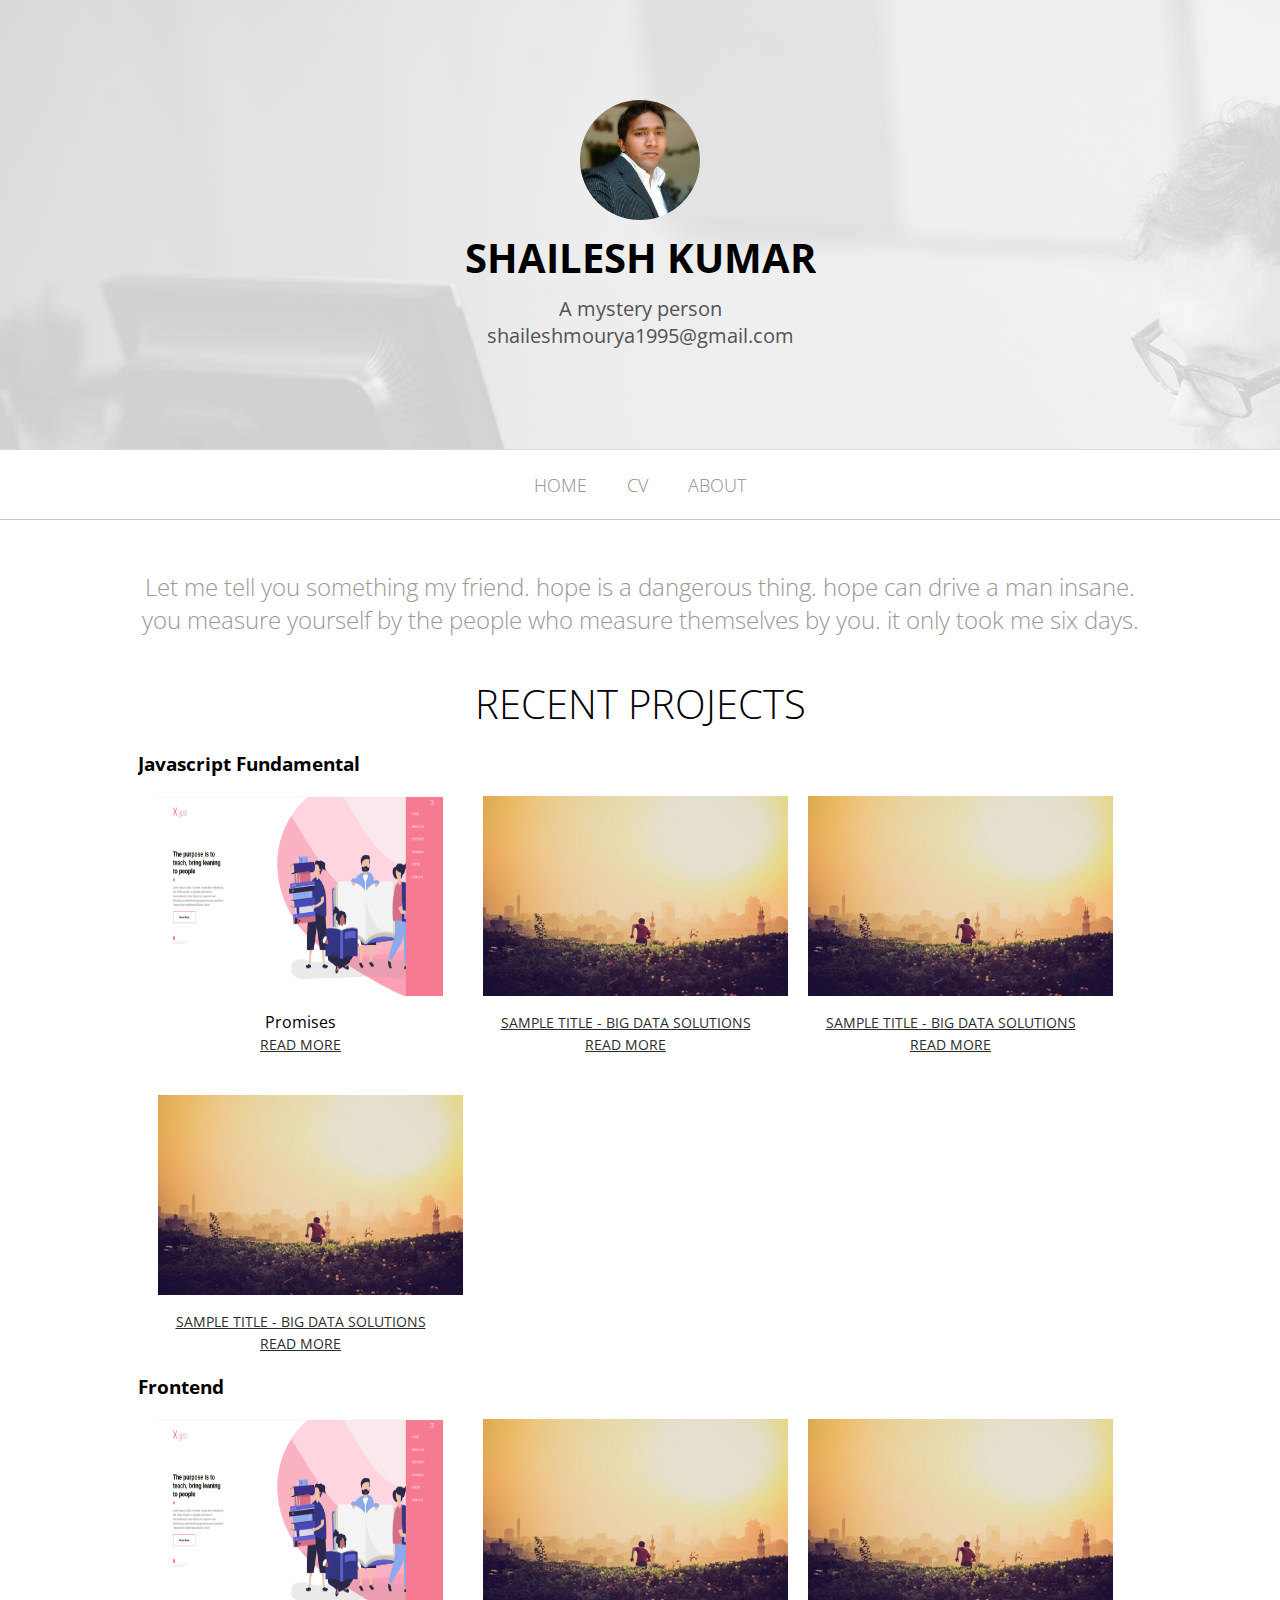
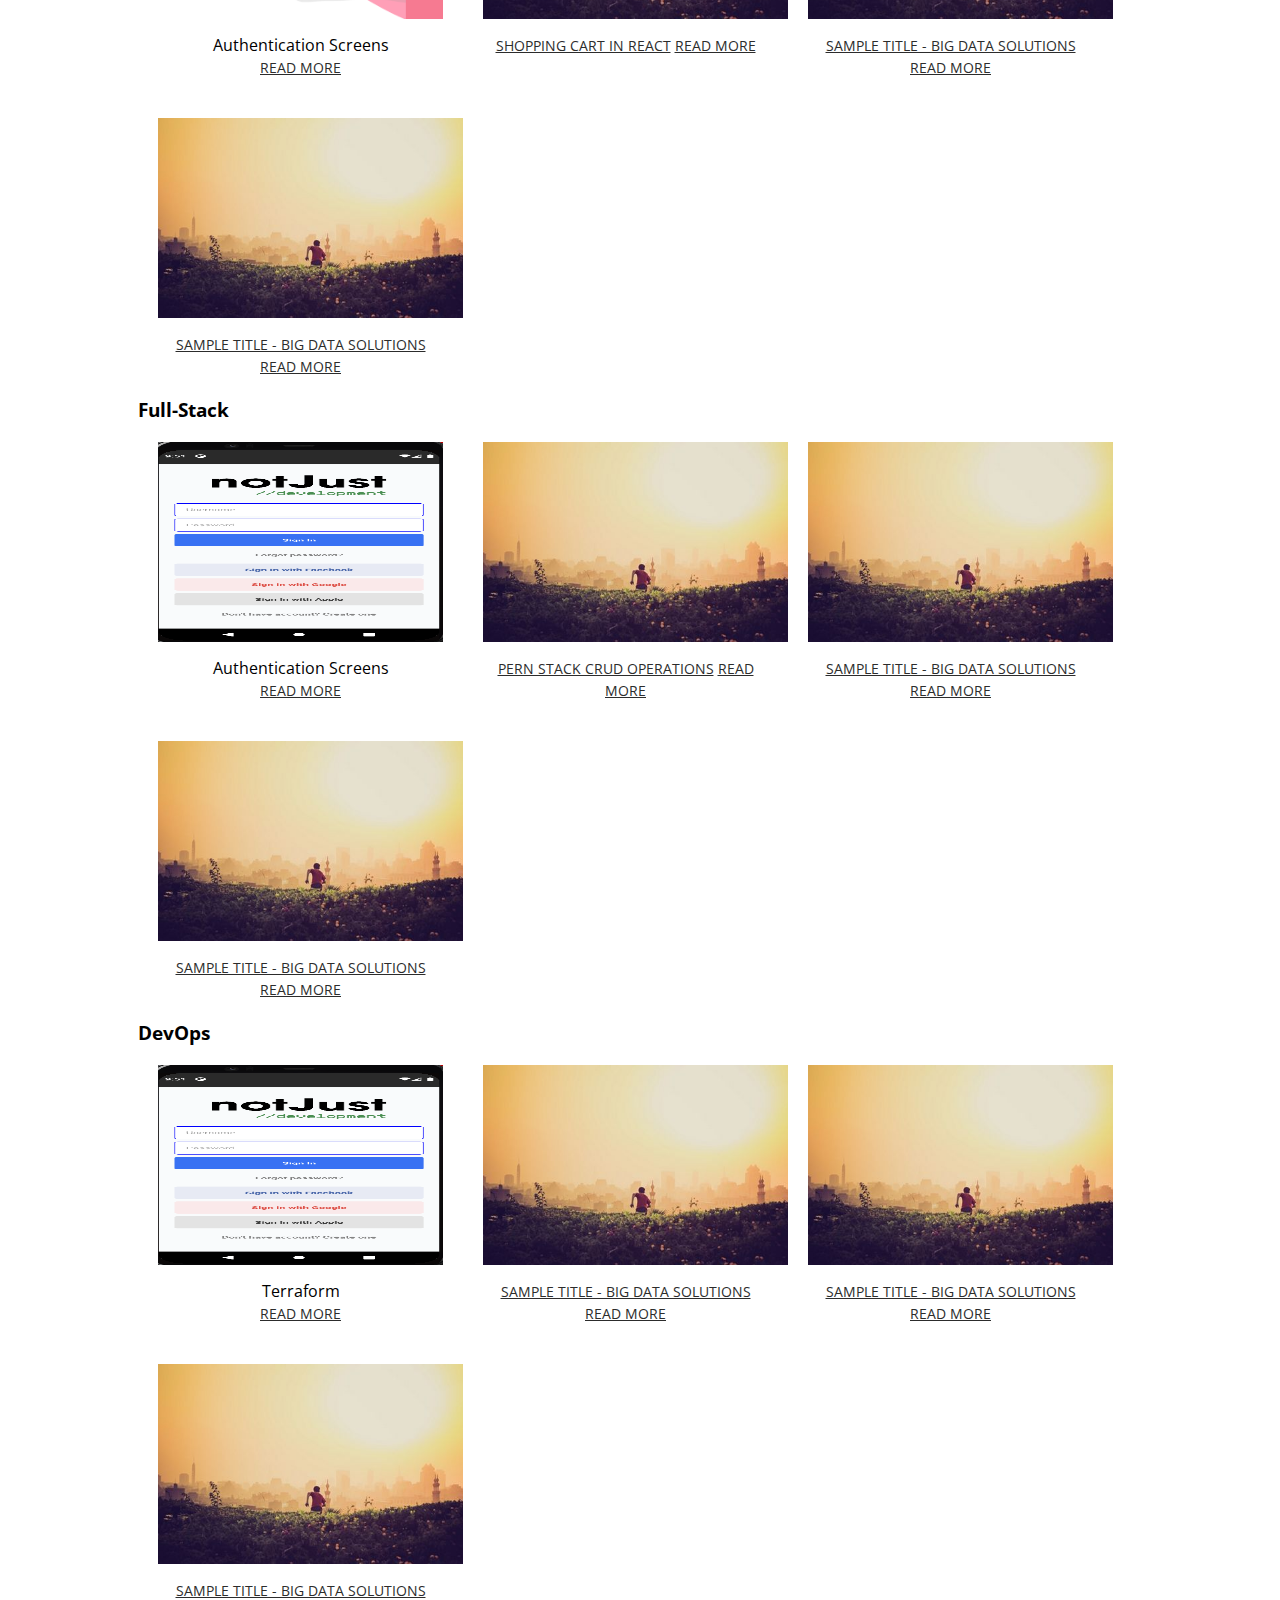
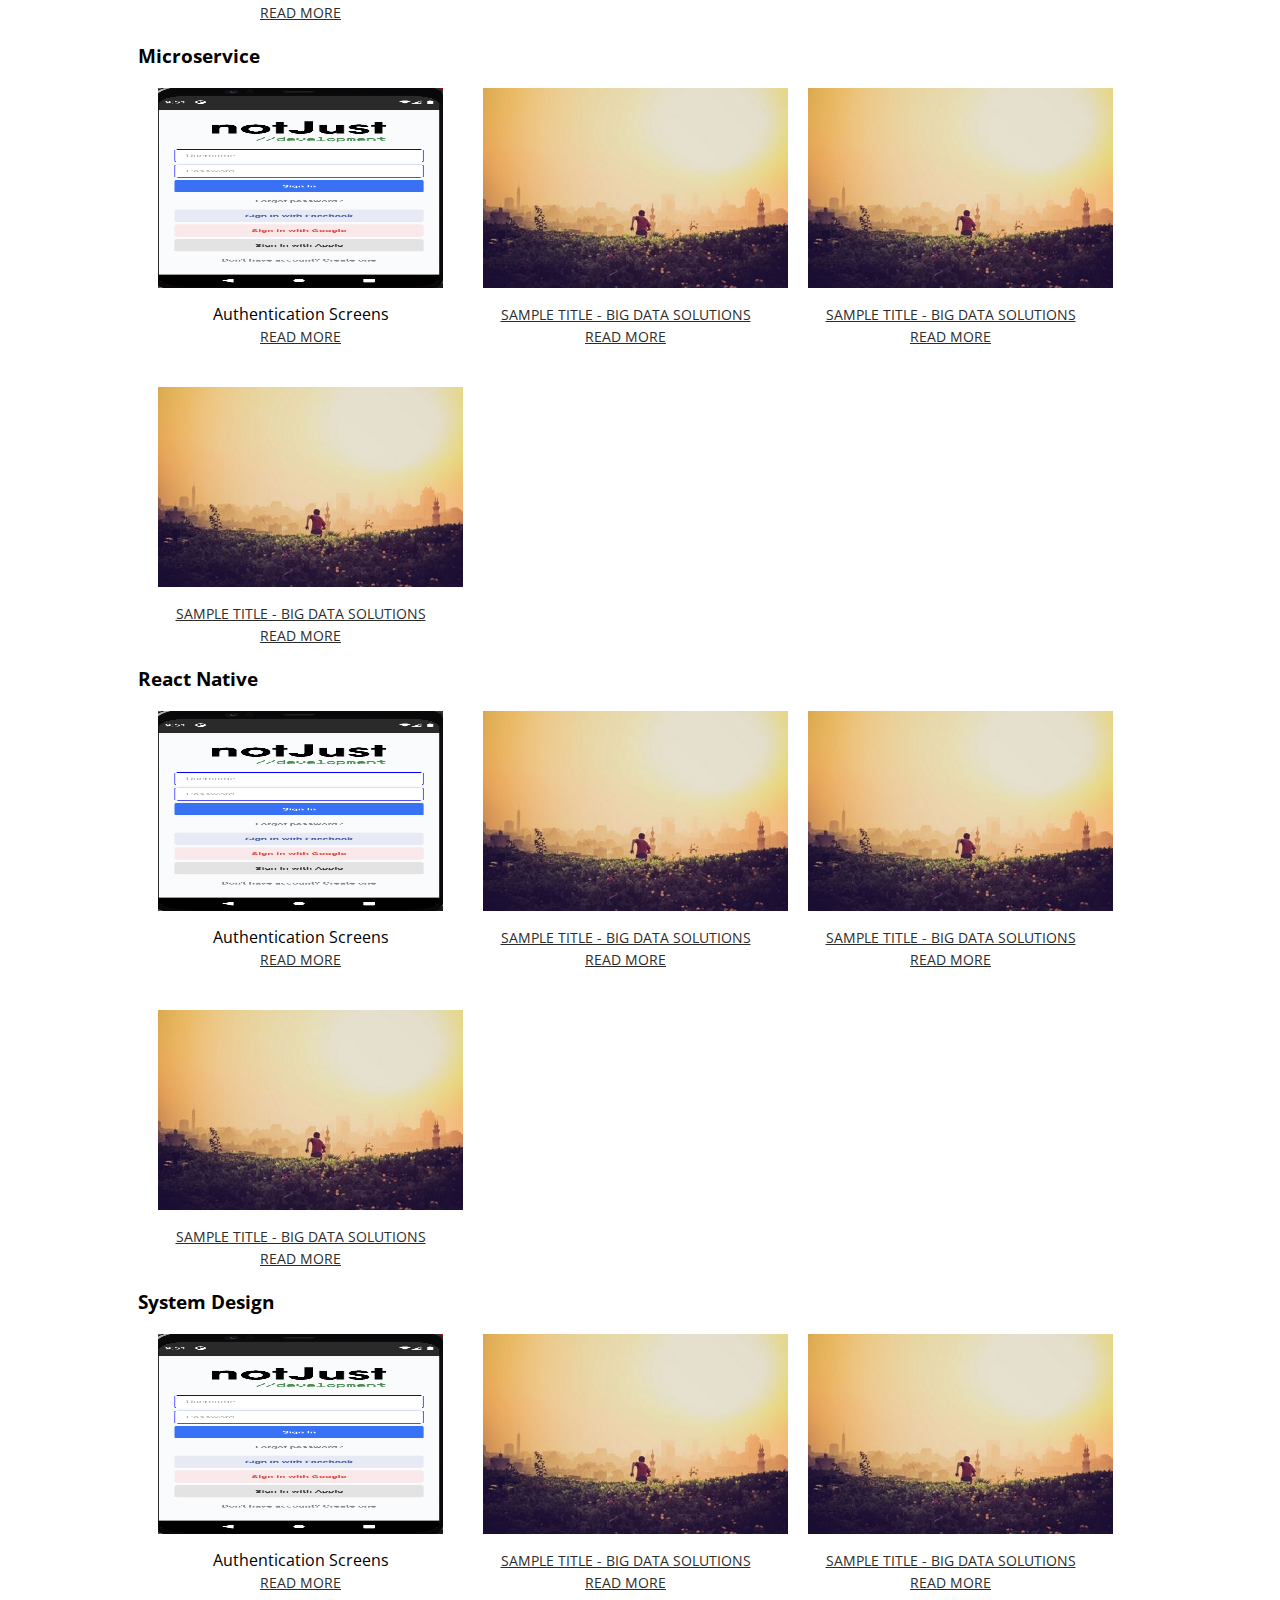
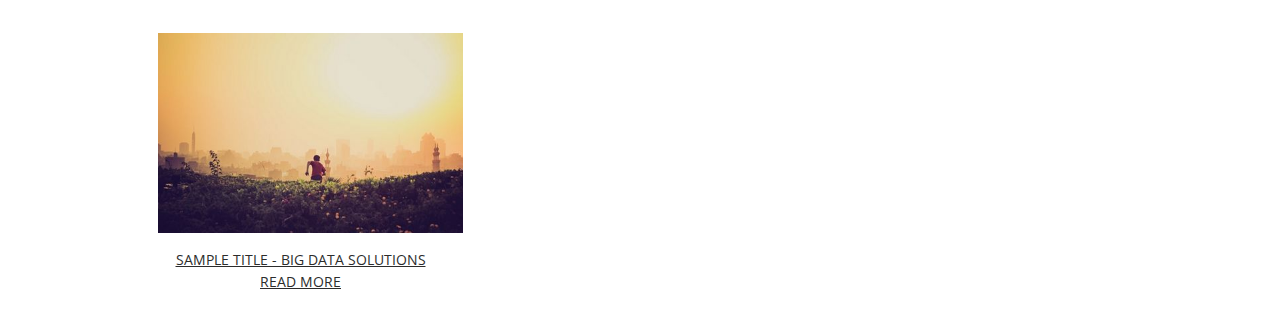
==== myself/index.html @ 5ac6e047 "updated" ====
<!DOCTYPE html>
<html>
  <head>
    <title>SHAILESH KUMAR</title>
    <link rel="stylesheet" href="./style.css" />
  </head>
  <body>
    <header class="header">
      <section class="section-1">
        <img src="./images/shailesh.jpg" />
        <h1>SHAILESH KUMAR</h1>
        <p>A mystery person</p>
        <p>shaileshmourya1995@gmail.com</p>
      </section>
      <section class="section-2">
        <ul class="nav-links">
          <li><a href="#">HOME</a></li>
          <li><a href="cv.html">CV</a></li>
          <li><a href="#">ABOUT</a></li>
          <!-- <li><a href="#">CONTACT</a></li>
                    <li><a href="#">BLOG</a></li> -->
        </ul>
        <div class="container">
          <p class="myself">
            Let me tell you something my friend. hope is a dangerous thing. hope
            can drive a man insane. you measure yourself by the people who
            measure themselves by you. it only took me six days.
          </p>
        </div>
      </section>
    </header>
    <!-- <section class="container">
            <h1 class="services-heading">Services</h1>
            <div class="services">
                <div class="services-content">
                    <h2>Application Development</h2>
                    <p>I don't think they tried to market it to the billionaire, spelunking, base-jumping crowd. i did the same thing to gandhi, he didn't eat for three weeks. i once heard a wise man say there are no perfect men.</p>
                    <a href="#">Read More</a>
                </div>
                <div class="services-content">
                    <h2>Mobile App Development</h2>
                    <p>I don't think they tried to market it to the billionaire, spelunking, base-jumping crowd. i did the same thing to gandhi, he didn't eat for three weeks. i once heard a wise man say there are no perfect men.</p>
                    <a href="#">Read More</a>
                </div>
                <div class="services-content">
                    <h2>Blockchain Application</h2>
                    <p>I don't think they tried to market it to the billionaire, spelunking, base-jumping crowd. i did the same thing to gandhi, he didn't eat for three weeks. i once heard a wise man say there are no perfect men.</p>
                    <a href="#">Read More</a>
                </div>
                <div class="services-content">
                    <h2>SEO</h2>
                    <p>I don't think they tried to market it to the billionaire, spelunking, base-jumping crowd. i did the same thing to gandhi, he didn't eat for three weeks. i once heard a wise man say there are no perfect men.</p>
                    <a href="#">Read More</a>
                </div>
            </div>
        </section> -->
    <section class="container">
      <h1 class="work-heading">Recent Projects</h1>
      <!-- <div class="react-native">
                <h3>React Native Projects</h3>
                <div class="work">
                    <div class="work-content">
                        <img src="images/login-mobile-screen.png" style="width:100%"/>
                        <p>Authentication Screens</p>
                        <a href="#">Read More</a>
                    </div>
                    <div class="work-content">
                        <img src="images/s1.jpg" />
                        <a href="">Sample title - big data solutions</a>
                        <a href="#">Read More</a>
                    </div>
                    <div class="work-content">
                        <img src="images/s1.jpg" />
                        <a href="">Sample title - big data solutions</a>
                        <a href="#">Read More</a>
                    </div>
                    <div class="work-content">
                        <img src="images/s1.jpg" />
                        <a href="">Sample title - big data solutions</a>
                        <a href="#">Read More</a>
                    </div>
                </div>
            </div> -->
      <div class="html-css">
        <h3>Javascript Fundamental</h3>
        <div class="work">
          <div class="work-content">
            <img src="images/website.png" style="width: 100%" />
            <p>Promises</p>
            <a href="#">Read More</a>
          </div>
          <div class="work-content">
            <img src="images/s1.jpg" />
            <a href="">Sample title - big data solutions</a>
            <a href="#">Read More</a>
          </div>
          <div class="work-content">
            <img src="images/s1.jpg" />
            <a href="">Sample title - big data solutions</a>
            <a href="#">Read More</a>
          </div>
          <div class="work-content">
            <img src="images/s1.jpg" />
            <a href="">Sample title - big data solutions</a>
            <a href="#">Read More</a>
          </div>
        </div>
      </div>
      <div class="html-css">
        <h3>Frontend</h3>
        <div class="work">
          <div class="work-content">
            <img src="images/website.png" style="width: 100%" />
            <p>Authentication Screens</p>
            <a href="#">Read More</a>
          </div>
          <div class="work-content">
            <img src="images/s1.jpg" />
            <a href="">Shopping Cart in React</a>
            <a href="#">Read More</a>
          </div>
          <div class="work-content">
            <img src="images/s1.jpg" />
            <a href="">Sample title - big data solutions</a>
            <a href="#">Read More</a>
          </div>
          <div class="work-content">
            <img src="images/s1.jpg" />
            <a href="">Sample title - big data solutions</a>
            <a href="#">Read More</a>
          </div>
        </div>
      </div>
      <div class="react">
        <h3>Full-Stack</h3>
        <div class="work">
          <div class="work-content">
            <img src="images/login-mobile-screen.png" style="width: 100%" />
            <p>Authentication Screens</p>
            <a href="#">Read More</a>
          </div>
          <div class="work-content">
            <img src="images/s1.jpg" />
            <a href="">PERN Stack CRUD Operations</a>
            <a href="#">Read More</a>
          </div>
          <div class="work-content">
            <img src="images/s1.jpg" />
            <a href="">Sample title - big data solutions</a>
            <a href="#">Read More</a>
          </div>
          <div class="work-content">
            <img src="images/s1.jpg" />
            <a href="">Sample title - big data solutions</a>
            <a href="#">Read More</a>
          </div>
        </div>
      </div>
      <div class="full-stack">
        <h3>DevOps</h3>
        <div class="work">
          <div class="work-content">
            <img src="images/login-mobile-screen.png" style="width: 100%" />
            <p>Terraform</p>
            <a href="./project-details/dev-ops/terraform.html">Read More</a>
          </div>
          <div class="work-content">
            <img src="images/s1.jpg" />
            <a href="">Sample title - big data solutions</a>
            <a href="#">Read More</a>
          </div>
          <div class="work-content">
            <img src="images/s1.jpg" />
            <a href="">Sample title - big data solutions</a>
            <a href="#">Read More</a>
          </div>
          <div class="work-content">
            <img src="images/s1.jpg" />
            <a href="">Sample title - big data solutions</a>
            <a href="#">Read More</a>
          </div>
        </div>
      </div>
      <div>
        <h3>Microservice</h3>
        <div class="work">
          <div class="work-content">
            <img src="images/login-mobile-screen.png" style="width: 100%" />
            <p>Authentication Screens</p>
            <a href="#">Read More</a>
          </div>
          <div class="work-content">
            <img src="images/s1.jpg" />
            <a href="">Sample title - big data solutions</a>
            <a href="#">Read More</a>
          </div>
          <div class="work-content">
            <img src="images/s1.jpg" />
            <a href="">Sample title - big data solutions</a>
            <a href="#">Read More</a>
          </div>
          <div class="work-content">
            <img src="images/s1.jpg" />
            <a href="">Sample title - big data solutions</a>
            <a href="#">Read More</a>
          </div>
        </div>
      </div>
      <div>
        <h3>React Native</h3>
        <div class="work">
          <div class="work-content">
            <img src="images/login-mobile-screen.png" style="width: 100%" />
            <p>Authentication Screens</p>
            <a href="#">Read More</a>
          </div>
          <div class="work-content">
            <img src="images/s1.jpg" />
            <a href="">Sample title - big data solutions</a>
            <a href="#">Read More</a>
          </div>
          <div class="work-content">
            <img src="images/s1.jpg" />
            <a href="">Sample title - big data solutions</a>
            <a href="#">Read More</a>
          </div>
          <div class="work-content">
            <img src="images/s1.jpg" />
            <a href="">Sample title - big data solutions</a>
            <a href="#">Read More</a>
          </div>
        </div>
      </div>
      <div>
        <h3>System Design</h3>
        <div class="work">
          <div class="work-content">
            <img src="images/login-mobile-screen.png" style="width: 100%" />
            <p>Authentication Screens</p>
            <a href="#">Read More</a>
          </div>
          <div class="work-content">
            <img src="images/s1.jpg" />
            <a href="">Sample title - big data solutions</a>
            <a href="#">Read More</a>
          </div>
          <div class="work-content">
            <img src="images/s1.jpg" />
            <a href="">Sample title - big data solutions</a>
            <a href="#">Read More</a>
          </div>
          <div class="work-content">
            <img src="images/s1.jpg" />
            <a href="">Sample title - big data solutions</a>
            <a href="#">Read More</a>
          </div>
        </div>
      </div>
    </section>
    <!-- <footer>
            <div class="container footer-container">
                <div class="footer-content">
                    <h2>Contact</h2>
                    <p>+91 7425077332</p>
                    <p>shaileshmourya1995@gmail.com</p>    
                    <p>123, Navrangpura Ahmedabad</p>
                </div>
                <div class="footer-content">
                    <h2>Follow Me</h2>
                    
                </div>
                <div class="footer-content">
                    <h2>Text Widget</h2>
                </div>
                <div class="footer-content">
                    <h2>Form Widget</h2>
                </div>
            </div>
        </footer> -->
  </body>
</html>
---- myself/style.css ----
@import url('https://fonts.googleapis.com/css2?family=Open+Sans:ital,wght@0,300;1,400&display=swap');

* {
    margin: 0;
    padding: 0;
    box-sizing: border-box;
    font-family: 'Open Sans', sans-serif;
    overflow-x: hidden;
}

.header {
    width: 100vw;
}

.section-1 {
    background-image: url(./images/bg_head.jpg);
    height: 50vh;
    width: 100vw;
    display: flex;
    justify-content: center;
    align-items: center;
    flex-direction: column;
    border-bottom: 0.5px solid rgb(218, 218, 218);
}

.section-1 h1 {
    font-size: 40px;
    margin: 10px 0px;
}

.section-1 p {
    font-size: 20px;
    color: rgb(83, 83, 83);
}

.section-1 img {
    border-radius: 50%;
    width: 120px;
    height: 120px;
}

.section-2 {
    width: 100vw;
}
 
.nav-links {
    height: 70px;
    display: flex;
    justify-content: center;
    align-items: center;
    border-bottom: 1px solid rgb(202, 202, 202);
}
.nav-links li {
    display: inline-block;
    padding: 10px 20px;
}

.nav-links li a {
    text-decoration: none;
    color: #8f8e8e;
    font-size: 18px;
    font-weight: 100;
}

.nav-links li a:hover {
    color: #585858;
}

.container {
    width: 80%;
    margin: auto;
    padding: 20px 10px;
}

.myself {
    font-size: 24px;
    margin-top: 30px;
    color: rgb(155, 152, 152);
    text-align: center;
    font-weight: lighter;
}

.services-heading {
    font-size: 40px;
    text-align: center;
    font-weight: 200;
    text-transform: uppercase;
    margin-bottom: 20px;
}

.services {
    display: flex;
    justify-content: space-between;
}

.services-content {
    padding: 20px;
    text-align: center;
}

.services-content h2 {
    font-size: 30px;
    font-weight: 500;
    margin-bottom: 20px;
    text-align: left;
    text-transform: uppercase;
}

.services-content p {
    margin-bottom: 30px;
    color: rgb(90, 89, 89);
    text-align: left;
}

.services-content a {
    text-decoration: none;
    color: rgb(44, 44, 44);
    padding: 10px 30px;
    border: 1px solid rgb(56, 55, 55);
    text-align: center;
    text-transform: uppercase;
}

.services-content a:hover {
    box-shadow: 0px 0px 18px #e7e7e7;
}

/* work */
.work-heading {
    font-size: 40px;
    text-align: center;
    font-weight: 200;
    text-transform: uppercase;
    margin-bottom: 20px;
}

.work {
    display: flex;
    flex-wrap: wrap;
}

.work-content {
    padding: 20px;
    text-align: center;
    width: 325px;
}

.work-content h2 {
    font-size: 30px;
    font-weight: 500;
    margin-bottom: 20px;
    text-align: left;
    text-transform: uppercase;
}

.work-content img {
    margin-bottom: 10px;
    height: 200px;
}

.work-content a {
    color: rgb(44, 44, 44);
    text-align: center;
    text-transform: uppercase;
    font-size: 14px;
}

footer {
    width: 100%;
    background-color: rgb(63, 63, 63);
    min-height: 300px;
}

.footer-container{
    display: flex;
    justify-content: space-between;
    color: #fff;
    padding: 50px 0px;
}

.footer-container h2 {
    font-size: 16px;
    color: rgb(214, 212, 212);
    font-weight: 100;
    text-transform: uppercase;
    margin-bottom: 15px;
}

.footer-container p {
    font-size: 14px;
    color: rgb(173, 173, 173);
    margin-bottom: 5px;
}

/* responsive */
@media only screen and (max-width: 1000px) {
    .header {
        height: 70vh;
    }
    .container {
        width: 80%;
    }
    .services, .work, .footer-container {
        flex-direction: column;
        width: 100%;
    }
    .work-content {
        width: 100%;
    }
    .work-content img {
        width: 100%;
        height: 500px;
    }
}
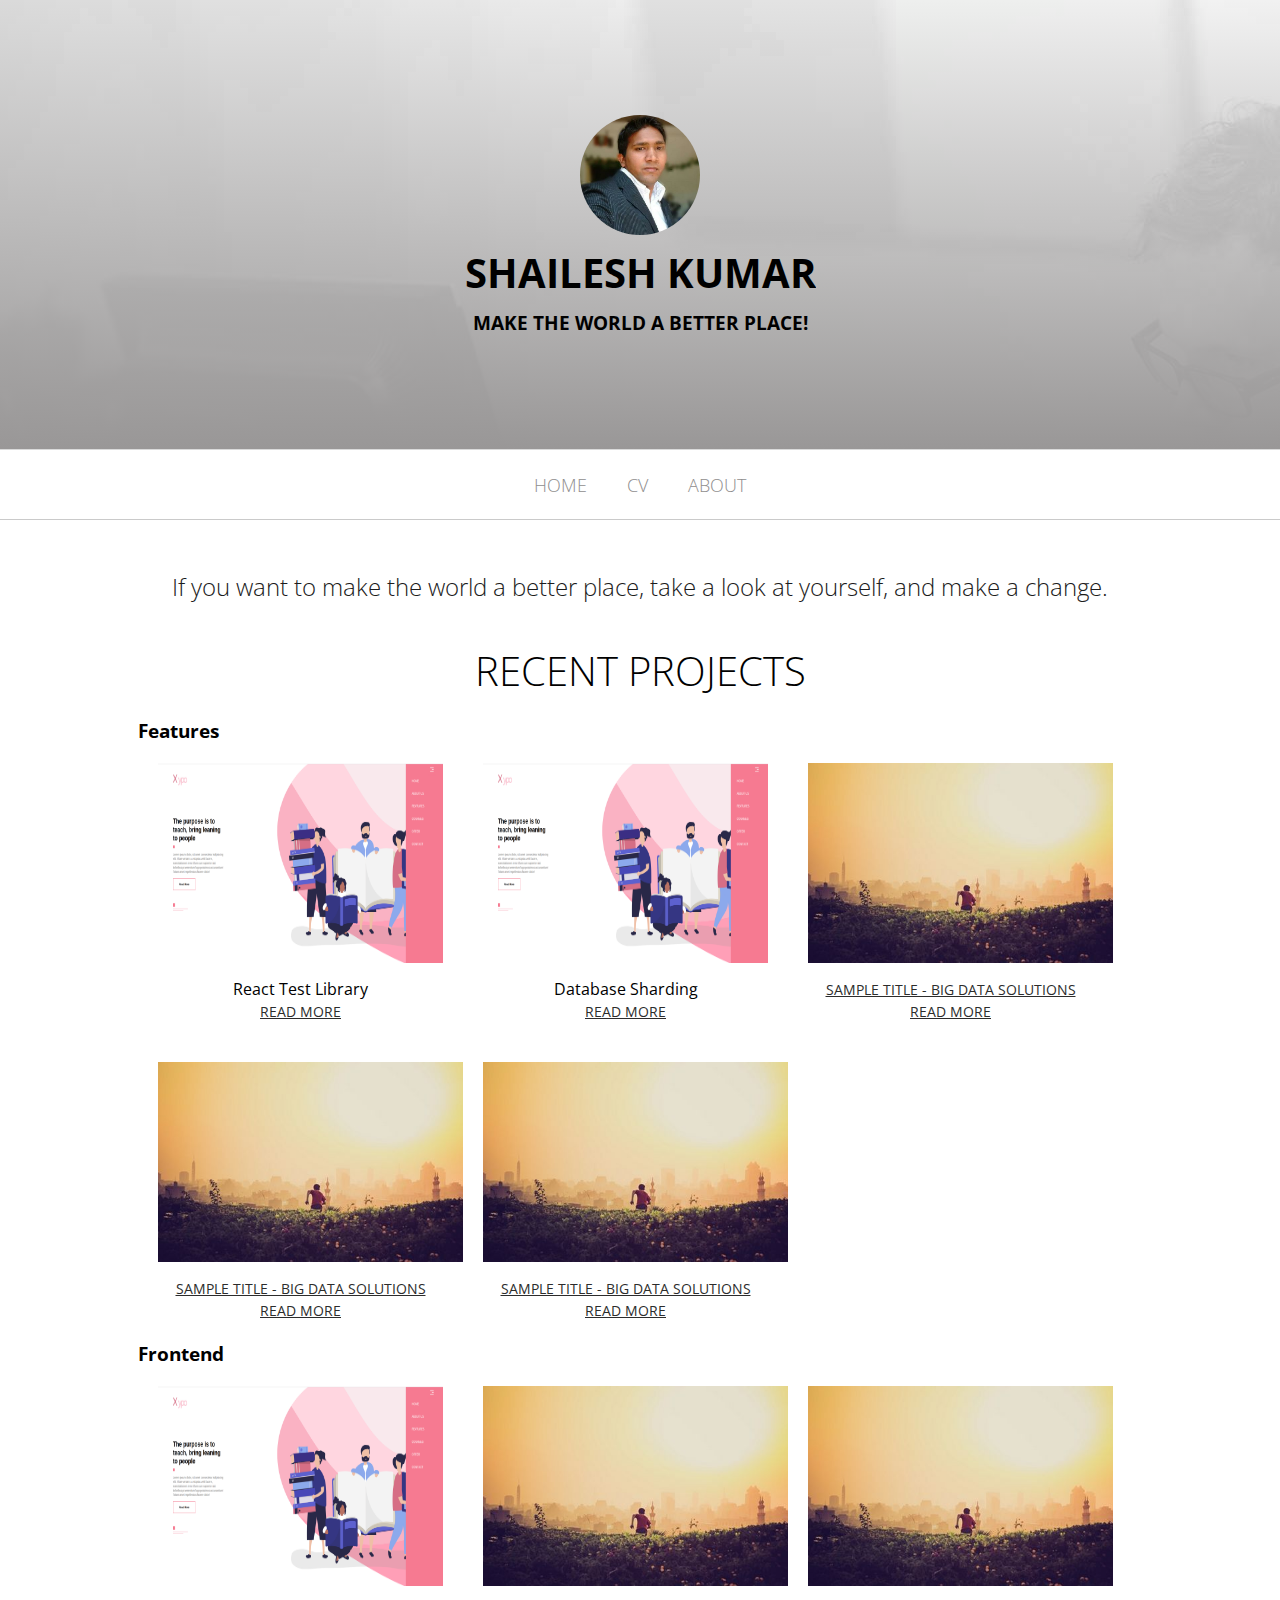
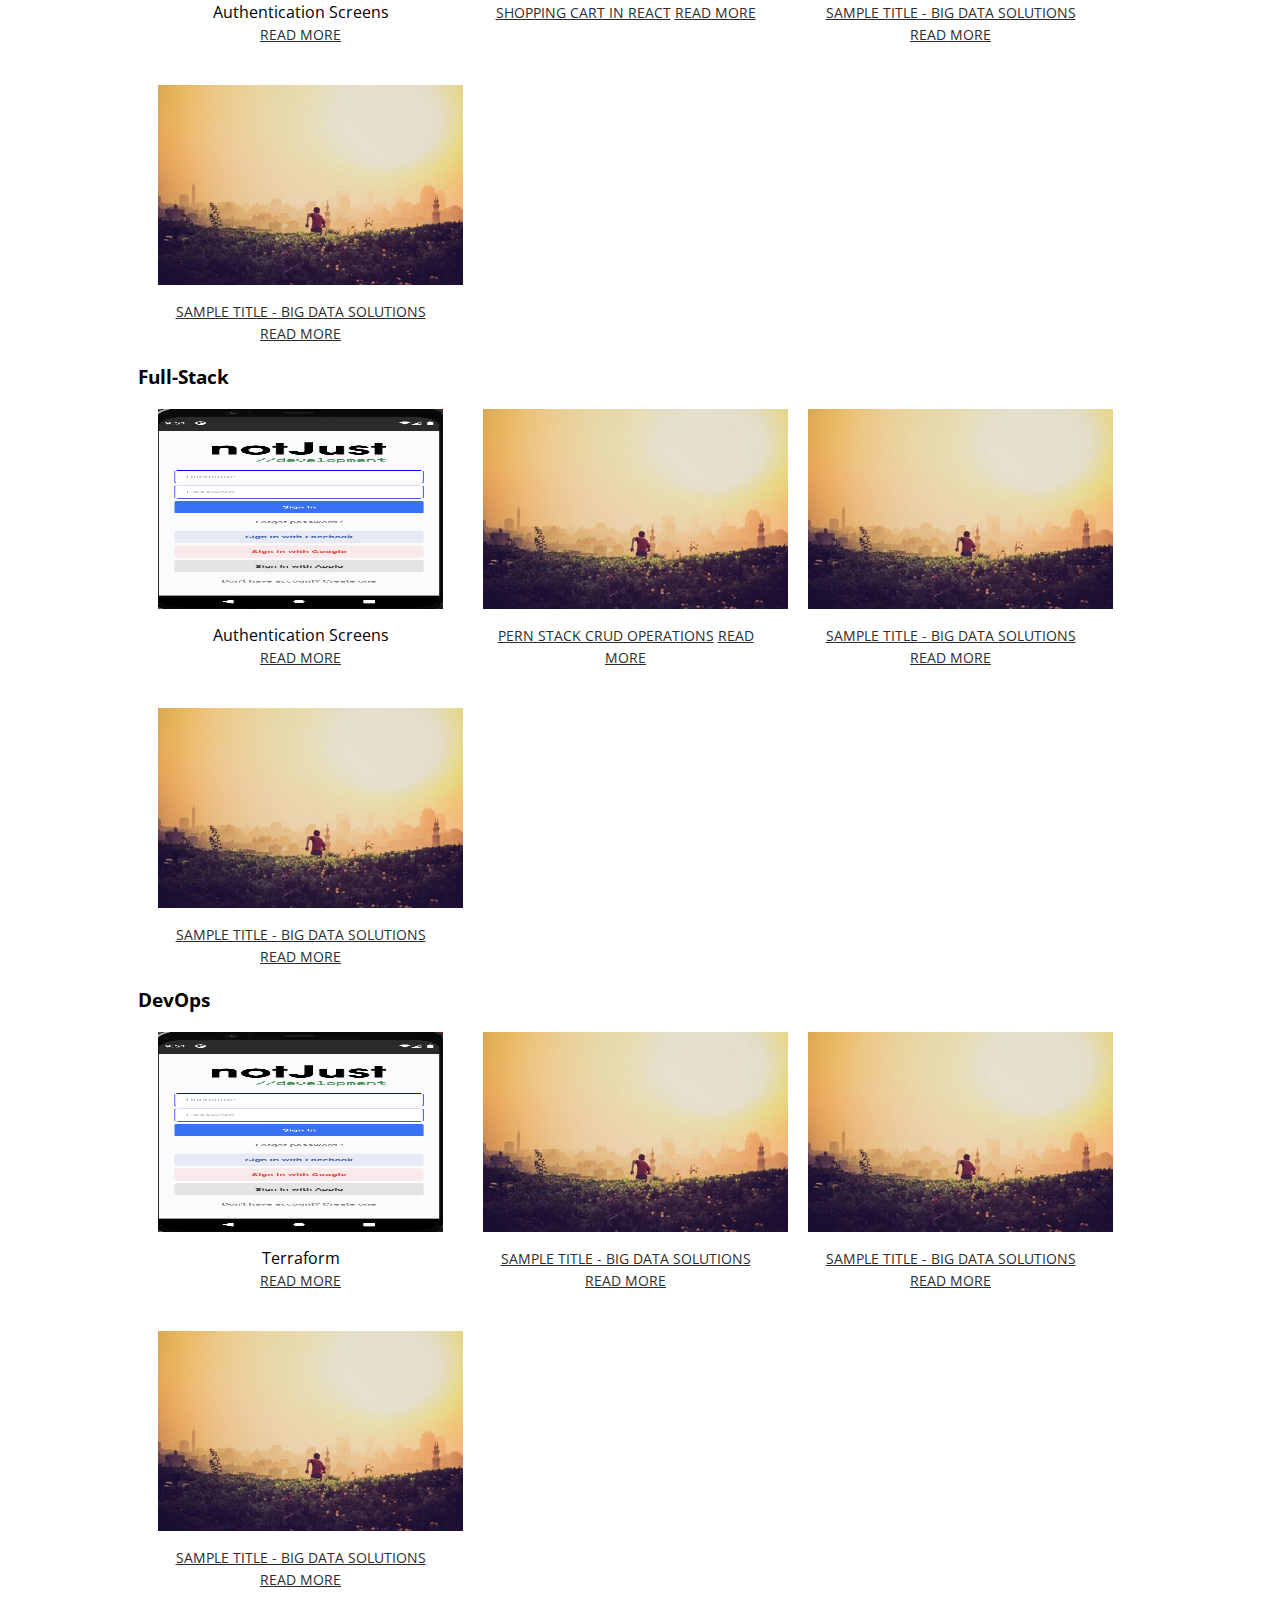
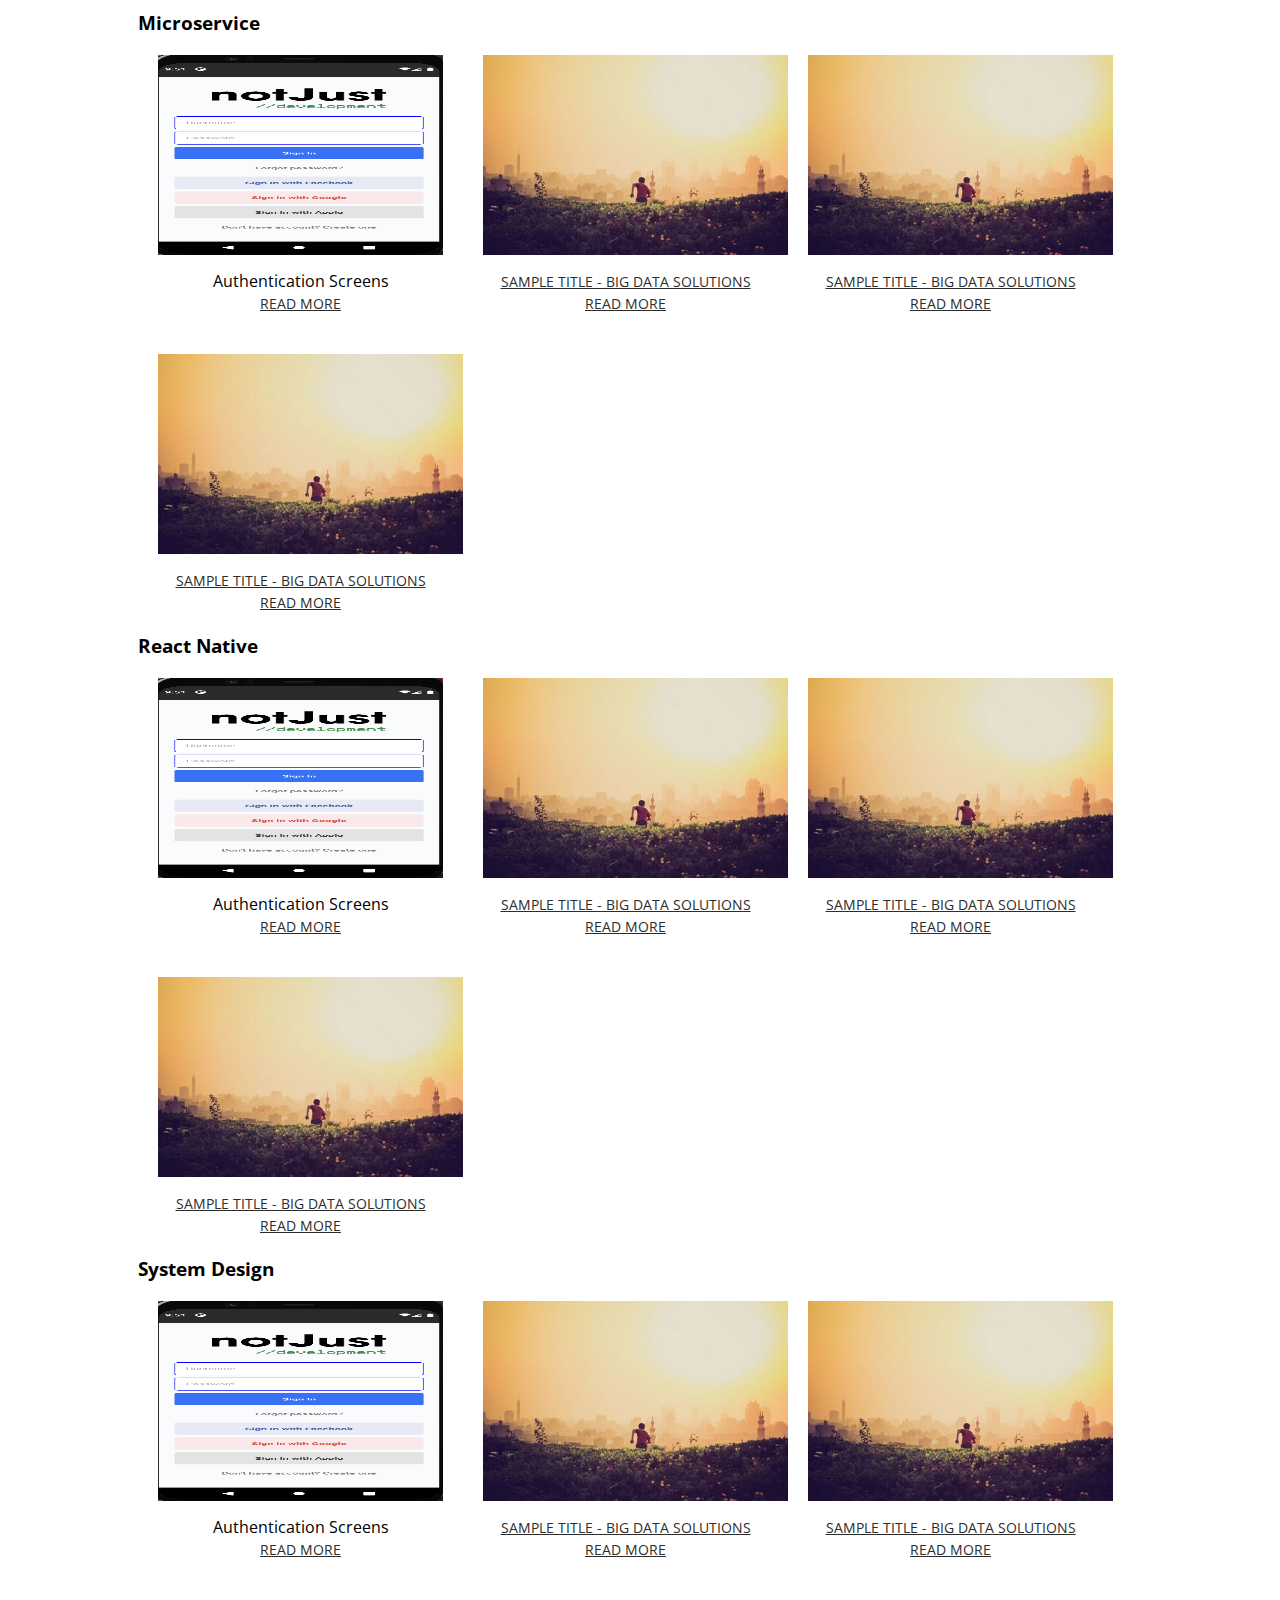
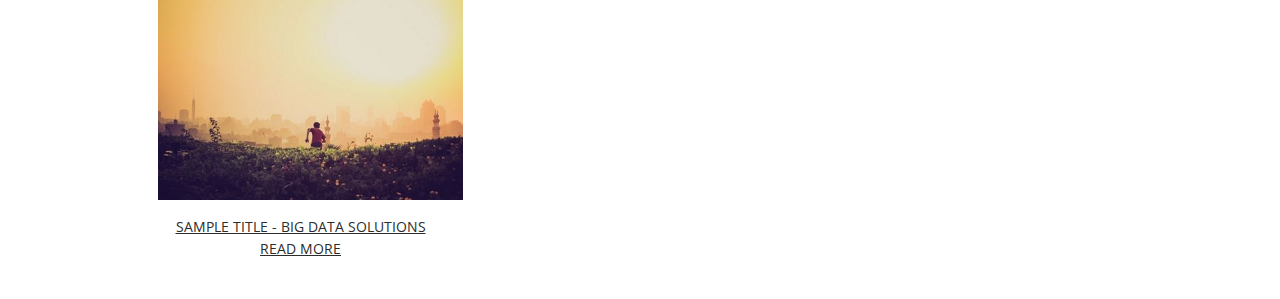
==== commit 2f860633: "updated portfolio" ====
--- a/myself/index.html
+++ b/myself/index.html
@@ -9,8 +9,7 @@
       <section class="section-1">
         <img src="./images/shailesh.jpg" />
         <h1>SHAILESH KUMAR</h1>
-        <p>A mystery person</p>
-        <p>shaileshmourya1995@gmail.com</p>
+        <h3>MAKE THE WORLD A BETTER PLACE!</h3>
       </section>
       <section class="section-2">
         <ul class="nav-links">
@@ -22,9 +21,7 @@
         </ul>
         <div class="container">
           <p class="myself">
-            Let me tell you something my friend. hope is a dangerous thing. hope
-            can drive a man insane. you measure yourself by the people who
-            measure themselves by you. it only took me six days.
+            If you want to make the world a better place, take a look at yourself, and make a change.
           </p>
         </div>
       </section>
@@ -56,38 +53,18 @@
         </section> -->
     <section class="container">
       <h1 class="work-heading">Recent Projects</h1>
-      <!-- <div class="react-native">
-                <h3>React Native Projects</h3>
-                <div class="work">
-                    <div class="work-content">
-                        <img src="images/login-mobile-screen.png" style="width:100%"/>
-                        <p>Authentication Screens</p>
-                        <a href="#">Read More</a>
-                    </div>
-                    <div class="work-content">
-                        <img src="images/s1.jpg" />
-                        <a href="">Sample title - big data solutions</a>
-                        <a href="#">Read More</a>
-                    </div>
-                    <div class="work-content">
-                        <img src="images/s1.jpg" />
-                        <a href="">Sample title - big data solutions</a>
-                        <a href="#">Read More</a>
-                    </div>
-                    <div class="work-content">
-                        <img src="images/s1.jpg" />
-                        <a href="">Sample title - big data solutions</a>
-                        <a href="#">Read More</a>
-                    </div>
-                </div>
-            </div> -->
       <div class="html-css">
-        <h3>Javascript Fundamental</h3>
+        <h3>Features</h3>
         <div class="work">
           <div class="work-content">
             <img src="images/website.png" style="width: 100%" />
-            <p>Promises</p>
-            <a href="#">Read More</a>
+            <p>React Test Library</p>
+            <a href="./features/RTL/index.html">Read More</a>
+          </div>
+          <div class="work-content">
+            <img src="images/website.png" style="width: 100%" />
+            <p>Database Sharding</p>
+            <a href="./features/RTL/index.html">Read More</a>
           </div>
           <div class="work-content">
             <img src="images/s1.jpg" />
--- a/myself/style.css
+++ b/myself/style.css
@@ -13,7 +13,7 @@
 }
 
 .section-1 {
-    background-image: url(./images/bg_head.jpg);
+    background-image: linear-gradient( rgba(133, 133, 133, 0) 0%, rgb(153, 151, 151) 100%), url(./images/bg_head.jpg);
     height: 50vh;
     width: 100vw;
     display: flex;
@@ -75,7 +75,7 @@
 .myself {
     font-size: 24px;
     margin-top: 30px;
-    color: rgb(155, 152, 152);
+    color: rgb(28, 28, 28);
     text-align: center;
     font-weight: lighter;
 }
